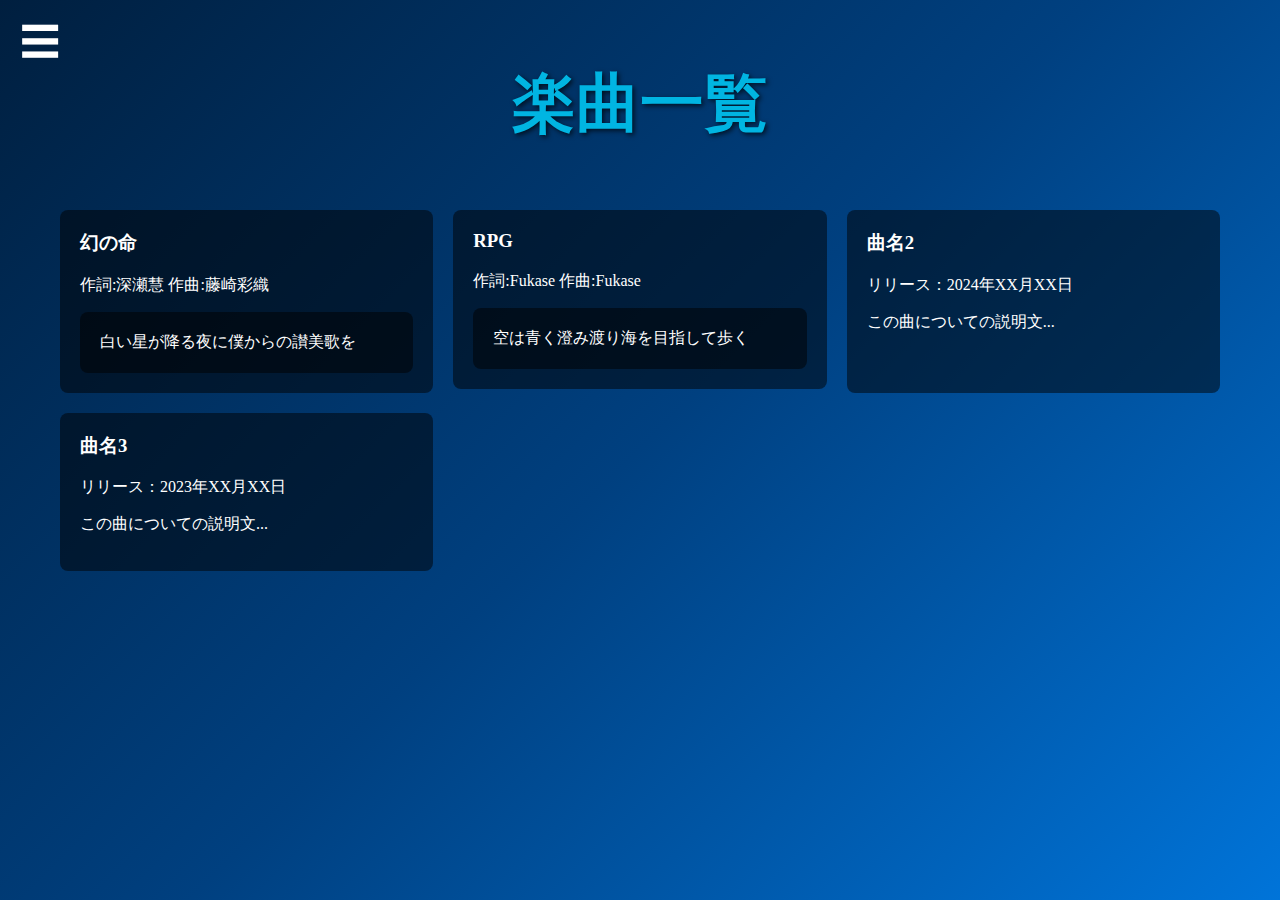
==== songs.html @ 36b4b0de "sekaowa" ====
<!DOCTYPE html>
<html lang="ja">
<head>
    <meta charset="UTF-8">
    <meta name="viewport" content="width=device-width, initial-scale=1.0">
    <title>楽曲一覧 - clubMARS</title>
    <link rel="stylesheet" href="styles.css">
</head>
<body>
    <div class="menu-icon" id="menu-icon">&#9776;</div>
    <nav id="sidebar" class="sidebar">
        <ul>
            <li><a href="index.html">ホーム</a></li>
            <li><a href="about.html">アーティスト</a></li>
            <li><a href="concerts.html">ライブ一覧</a></li>
            <li><a href="songs.html">曲一覧</a></li>
            <li><a href="quiz.html">クイズ</a></li>
        </ul>
    </nav>

    <main>
        <h1 class="title">楽曲一覧</h1>
        <section class="song-list">
            <a href="song-details/maboroshinoinoti.html" class="song-link">
                <div class="song-item">
                    <h3>幻の命</h3>
                    <p class="songwriting">作詞:深瀬慧 作曲:藤崎彩織</p>
                    <p class="lyrics-beginning">白い星が降る夜に僕からの讃美歌を</p>
                </div>
            </a>
            <a href="song-details/rpg.html" class="song-link">
                <div class="song-item">
                    <h3>RPG</h3>
                    <p class="songwriting">作詞:Fukase 作曲:Fukase</p>
                    <p class="lyrics-beginning">空は青く澄み渡り海を目指して歩く</p>
                </div>
            </a>
            <div class="song-item">
                <h3>曲名2</h3>
                <p class="release-date">リリース：2024年XX月XX日</p>
                <p class="song-description">この曲についての説明文...</p>
            </div>
            <div class="song-item">
                <h3>曲名3</h3>
                <p class="release-date">リリース：2023年XX月XX日</p>
                <p class="song-description">この曲についての説明文...</p>
            </div>
        </section>
    </main>

    <script src="script.js"></script>
</body>
</html>
---- styles.css ----
/* 全体のスタイル */
body {
    margin: 0;
    padding: 0;
    background: linear-gradient(135deg, #001F3F, #004080, #0074D9); /* 青系の宇宙イメージ */
    background-attachment: fixed;
    background-size: cover;
    color: white;
}

/* ヘッダー */
header {
    text-align: center;
    padding: 50px 0;
    background-color: rgba(0, 0, 0, 0.6); /* 少し透明感を持たせた黒背景 */
    position: relative;
}

.menu-icon {
    position: fixed;
    top: 15px;
    left: 20px;
    font-size: 40px;
    cursor: pointer;
    z-index: 2; /* 追加：最前面に表示 */
}

.title {
    font-size: 4rem;
    font-weight: bold;
    color: #00b5e2; /* 青系 */
    text-shadow: 2px 2px 5px rgba(0, 0, 0, 0.7); /* 少し幻想的な影 */
    text-align: center; /* 追加：テキストを中央揃え */
    margin-top: 0px; /* 追加：上部の余白 */
}

.subtitle {
    font-size: 1.5rem;
    text-align: center;
    color: #fff;
    margin-top: 10px;
}

/* サイドバーの基本スタイル */
.sidebar {
    position: fixed;
    top: 0;
    left: 0;
    width: 250px; /* 左側の幅だけ */
    height: 100%;
    background-color: rgba(34, 34, 34, 0.6); /* 半透明の背景 */
    transform: translateX(-100%); /* 初期状態は画面の外 */
    transition: transform 0.5s ease-in-out;
    padding-top: 60px; /* ハンバーガーメニューの下に余白を確保 */
    z-index: 1; /* 追加：サイドバーの重なり順を設定 */
}

/* サイドバーが開いたとき */
.sidebar.open {
    transform: translateX(0);
}

/* メニューリスト */
.sidebar ul {
    list-style: none;
    padding: 0;
    margin: 0;
    width: 100%;
    display: flex;
    flex-direction: column;
    align-items: center;
}

/* メニュー項目（アニメーション用） */
.sidebar ul li {
    opacity: 0;
    transform: translateX(-20px);
    transition: opacity 0.5s ease, transform 0.5s ease;
}

/* サイドバーが開いたときに1つずつ出てくる */
.sidebar.open ul li {
    opacity: 1;
    transform: translateX(0);
}

/* メニューリンク */
.sidebar ul li a {
    text-decoration: none;
    color: #fff;
    font-size: 18px;
    padding: 10px 0;
    display: block;
    width: 100%;
    text-align: center;
}

/* メインセクション */
main {
    padding: 20px;
    max-width: 1200px;
    margin: 0 auto; /* 中央寄せ */
    padding-top: 60px; /* メニューアイコンと被らないように調整 */
}

/* サイト説明 */
.description {
    text-align: center;
    font-size: 1.2rem;
    color: #ddd;
    margin-bottom: 40px;
}

/* ニュースセクション */
.news {
    text-align: center;
    background-color: rgba(0, 0, 0, 0.5); /* 半透明の背景 */
    padding: 20px;
    border-radius: 8px;
}

.news h3 {
    font-size: 1.8rem;
    color: #00b5e2; /* 青系 */
    margin-bottom: 10px;
}

.news ul {
    list-style: none;
    padding: 0;
    color: #fff;
}

.news ul li {
    font-size: 1.1rem;
    margin-bottom: 8px;
}

/* アーティスト情報 */
.artist-info {
    text-align: center;
    margin-top: 40px;
}

.artist-image {
    width: 80%;
    max-width: 400px;
    border-radius: 8px;
    margin-bottom: 20px;
}

.artist-info p {
    font-size: 1.2rem;
    color: #ccc;
    line-height: 1.6;
}

/* 楽曲一覧のスタイル */
.song-list {
    display: grid;
    grid-template-columns: repeat(auto-fit, minmax(300px, 1fr));
    gap: 20px;
    padding: 20px;
}

.song-item {
    background-color: rgba(0, 0, 0, 0.5);
    padding: 20px;
    border-radius: 8px;
    transition: transform 0.3s ease, background-color 0.3s ease;
}

.song-item:hover {
    transform: translateY(-5px);
    background-color: rgba(0, 0, 0, 0.7);
}

.song-item h3 {
    color: #ffffff;
    margin-top: 0;
}

/* クイズのスタイル */
.quiz-section {
    max-width: 800px;
    margin: 0 auto;
    padding: 20px;
}

.quiz-item {
    background-color: rgba(0, 0, 0, 0.5);
    padding: 20px;
    border-radius: 8px;
    margin-bottom: 30px;
}

.choices {
    display: grid;
    grid-template-columns: repeat(2, 1fr);
    gap: 15px;
    margin-top: 20px;
}

.choice {
    background-color: rgba(0, 181, 226, 0.2);
    border: 2px solid #00b5e2;
    color: white;
    padding: 10px;
    border-radius: 5px;
    cursor: pointer;
    transition: background-color 0.3s ease;
}

.choice:hover {
    background-color: rgba(0, 181, 226, 0.4);
}

/* 曲名リンクのスタイル */
.song-link {
    text-decoration: none;
    color: inherit;
    display: block;
}

/* 曲詳細ページのスタイル */
.song-details {
    max-width: 800px;
    margin: 0 auto;
    padding: 20px;
}

.song-info {
    background-color: rgba(0, 0, 0, 0.5);
    padding: 20px;
    border-radius: 8px;
    margin-bottom: 30px;
}

.lyrics {
    background-color: rgba(0, 0, 0, 0.5);
    padding: 20px;
    border-radius: 8px;
    margin-top: 1px;
    line-height: 1.8;
    /* white-space: pre-line; */
}

.lyrics-beginning {
    background-color: rgba(0, 0, 0, 0.5);
    padding: 20px;
    border-radius: 8px;
    margin: 0px 0;
}
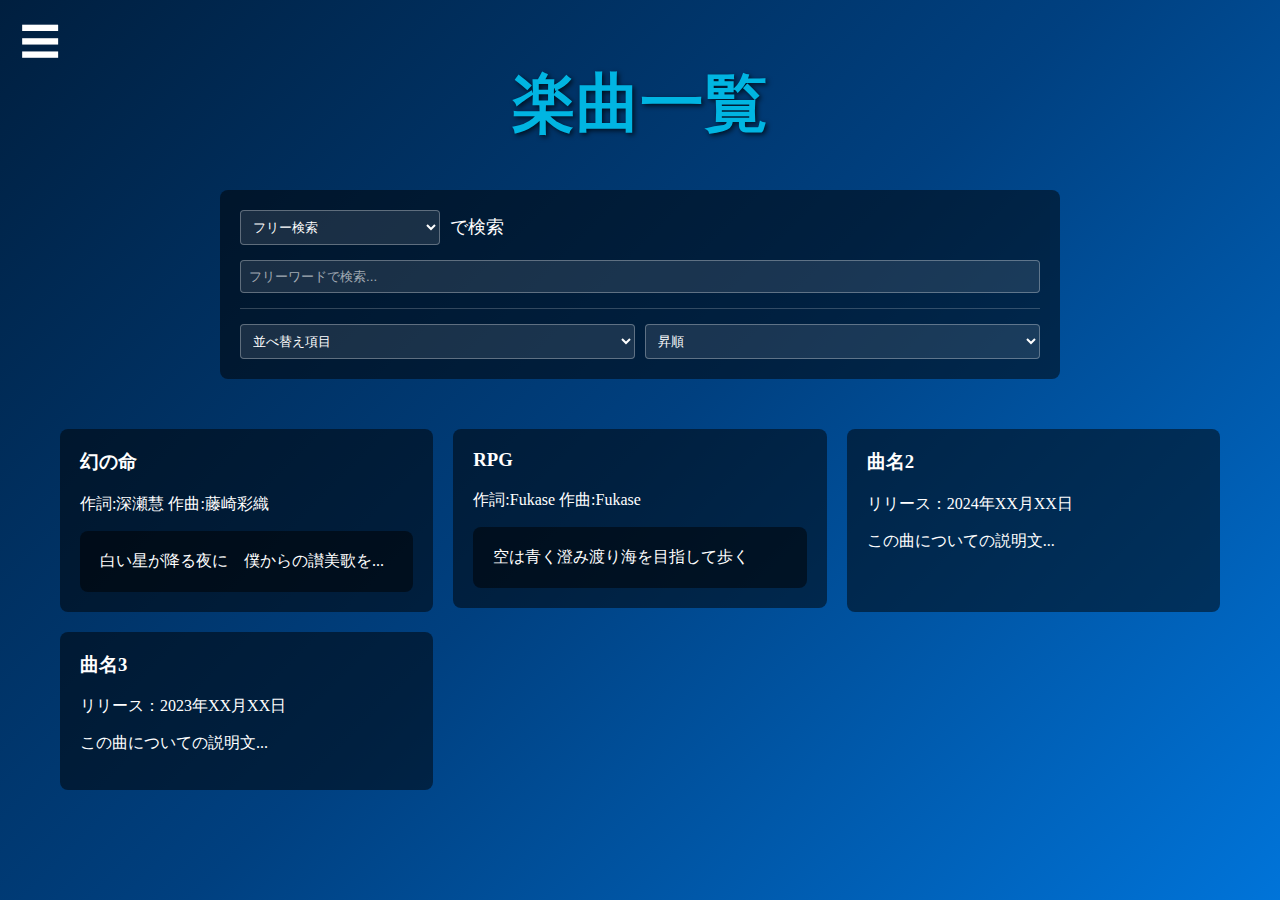
==== commit e2aa1746: "sekaowa" ====
--- a/songs.html
+++ b/songs.html
@@ -20,12 +20,99 @@
 
     <main>
         <h1 class="title">楽曲一覧</h1>
+        
+        <!-- 検索フォームを追加 -->
+        <div class="search-section">
+            <div class="search-type-row">
+                <select id="searchType" class="filter-select">
+                    <option value="free">フリー検索</option>
+                    <option value="title">曲名</option>
+                    <option value="lyrics">歌詞</option>
+                    <option value="credit">作詞・作曲者</option>
+                    <option value="album">アルバム</option>
+                    <option value="live">ライブ</option>
+                    <option value="artist">名義</option>
+                </select>
+                <span class="search-text">で検索</span>
+            </div>
+            <div class="search-input-row">
+                <input type="text" id="searchInput" placeholder="フリーワードで検索..." class="search-input">
+            </div>
+            <div class="search-filters" style="display: none;">
+                <!-- 作詞作曲者の選択（横並び） -->
+                <div class="credit-filters">
+                    <select id="writerFilter" class="filter-select">
+                        <option value="">作詞者を選択</option>
+                        <option value="Fukase">Fukase</option>
+                        <option value="Nakajin">Nakajin</option>
+                        <option value="Saori">Saori</option>
+                        <option value="Fukase">その他</option>
+                    </select>
+                    <select id="composerFilter" class="filter-select">
+                        <option value="">作曲者を選択</option>
+                        <option value="Fukase">Fukase</option>
+                        <option value="Nakajin">Nakajin</option>
+                        <option value="Saori">Saori</option>
+                        <option value="Fukase">その他</option>
+                    </select>
+                </div>
+                
+                <!-- その他の選択（縦並び） -->
+                <div class="single-filter">
+                    <select id="albumFilter" class="filter-select">
+                        <option value="">アルバムを選択</option>
+                        <option value="EARTH">EARTH</option>
+                        <option value="ENTERTAINMENT">ENTERTAINMENT</option>
+                        <option value="Tree">Tree</option>
+                        <option value="Lip">Lip</option>
+                        <option value="Eye">Eye</option>
+                        <option value="scentofmemory">scent of memory</option>
+                        <option value="Nautilus">Nautilus</option>
+                    </select>
+                </div>
+                <div class="single-filter">
+                    <select id="liveFilter" class="filter-select">
+                        <option value="">ライブを選択</option>
+                        <option value="MARS TOUR 2024">MARS TOUR 2024</option>
+                        <option value="Fantasy Tour 2023">Fantasy Tour 2023</option>
+                    </select>
+                </div>
+                <div class="single-filter">
+                    <select id="artistFilter" class="filter-select">
+                        <option value="">名義を選択</option>
+                        <option value="世界の終わり">世界の終わり</option>
+                        <option value="SEKAI NO OWARI">SEKAI NO OWARI</option>
+                        <option value="End of the World">End of the World</option>
+                        <option value="その他">その他</option>
+                    </select>
+                </div>
+            </div>
+            <!-- 並べ替えオプションを追加 -->
+            <div class="sort-options">
+                <select id="sortBy" class="filter-select">
+                    <option value="">並べ替え項目</option>
+                    <option value="title">曲名</option>
+                    <option value="release">リリース日</option>
+                </select>
+                <select id="sortOrder" class="filter-select">
+                    <option value="asc">昇順</option>
+                    <option value="desc">降順</option>
+                </select>
+            </div>
+        </div>
+
         <section class="song-list">
             <a href="song-details/maboroshinoinoti.html" class="song-link">
-                <div class="song-item">
+                <div class="song-item" 
+                    data-album="EARTH" 
+                    data-album-order="3"
+                    data-lives="MARS TOUR 2024,Fantasy Tour 2023"
+                    data-marstour2024-order="5"
+                    data-fantasytour2023-order="2"
+                    data-artist="SEKAI NO OWARI">
                     <h3>幻の命</h3>
                     <p class="songwriting">作詞:深瀬慧 作曲:藤崎彩織</p>
-                    <p class="lyrics-beginning">白い星が降る夜に僕からの讃美歌を</p>
+                    <p class="lyrics-beginning">白い星が降る夜に　僕からの讃美歌を...</p>
                 </div>
             </a>
             <a href="song-details/rpg.html" class="song-link">
--- a/styles.css
+++ b/styles.css
@@ -251,3 +251,123 @@
     border-radius: 8px;
     margin: 0px 0;
 }
+
+/* ルビのスタイル */
+ruby {
+    ruby-align: center;
+}
+
+rt {
+    font-size: 0.5em;
+    color: rgba(255, 255, 255, 0.8);
+}
+
+/* 英訳のスタイル */
+.translation {
+    color: rgba(255, 255, 255, 0.6);  /* 半透明の白色 */
+    font-size: 0.9em;                 /* 少し小さめのフォント */
+    margin-left: 20px;                /* 左側にインデント */
+    display: block;
+}
+
+/* 検索フォームのスタイル更新 */
+.search-section {
+    max-width: 800px;
+    margin: 0 auto 30px;
+    padding: 20px;
+    background-color: rgba(0, 0, 0, 0.5);
+    border-radius: 8px;
+}
+
+.search-type-row {
+    display: flex;
+    align-items: center;
+    gap: 10px;
+    margin-bottom: 15px;
+}
+
+.search-text {
+    color: white;
+    font-size: 1.1em;
+}
+
+.search-input-row {
+    margin-bottom: 15px;
+}
+
+.filter-select {
+    background-color: rgba(255, 255, 255, 0.1);
+    border: 1px solid rgba(255, 255, 255, 0.3);
+    border-radius: 4px;
+    color: white;
+    padding: 8px;
+    cursor: pointer;
+    min-width: 200px;
+}
+
+.search-input {
+    width: 100%;
+    padding: 8px;
+    background-color: rgba(255, 255, 255, 0.1);
+    border: 1px solid rgba(255, 255, 255, 0.3);
+    border-radius: 4px;
+    color: white;
+    box-sizing: border-box;
+}
+
+.search-input::placeholder {
+    color: rgba(255, 255, 255, 0.6);
+}
+
+.filter-select option {
+    background-color: #001F3F;
+    color: white;
+}
+
+/* 検索結果が見つからない場合 */
+.no-results {
+    text-align: center;
+    padding: 20px;
+    color: rgba(255, 255, 255, 0.6);
+}
+
+/* 並べ替えオプションのスタイル */
+.sort-options {
+    display: flex;
+    gap: 10px;
+    margin-top: 15px;
+    padding-top: 15px;
+    border-top: 1px solid rgba(255, 255, 255, 0.2);
+}
+
+.sort-options .filter-select {
+    flex: 1;
+}
+
+/* 検索フィルターのスタイル */
+.search-filters {
+    display: none; /* デフォルトで非表示 */
+}
+
+/* 作詞作曲者の選択を横に並べる */
+.credit-filters {
+    display: flex;
+    gap: 10px;
+}
+
+/* 余白の調整 */
+.credit-filters,
+.single-filter {
+    margin-bottom: 0px;
+}
+
+/* 最後の要素の余白を削除 */
+.single-filter:last-child {
+    margin-bottom: 0;
+}
+
+/* フィルターセレクトの共通スタイル */
+.credit-filters .filter-select,
+.single-filter .filter-select {
+    width: 100%;
+}
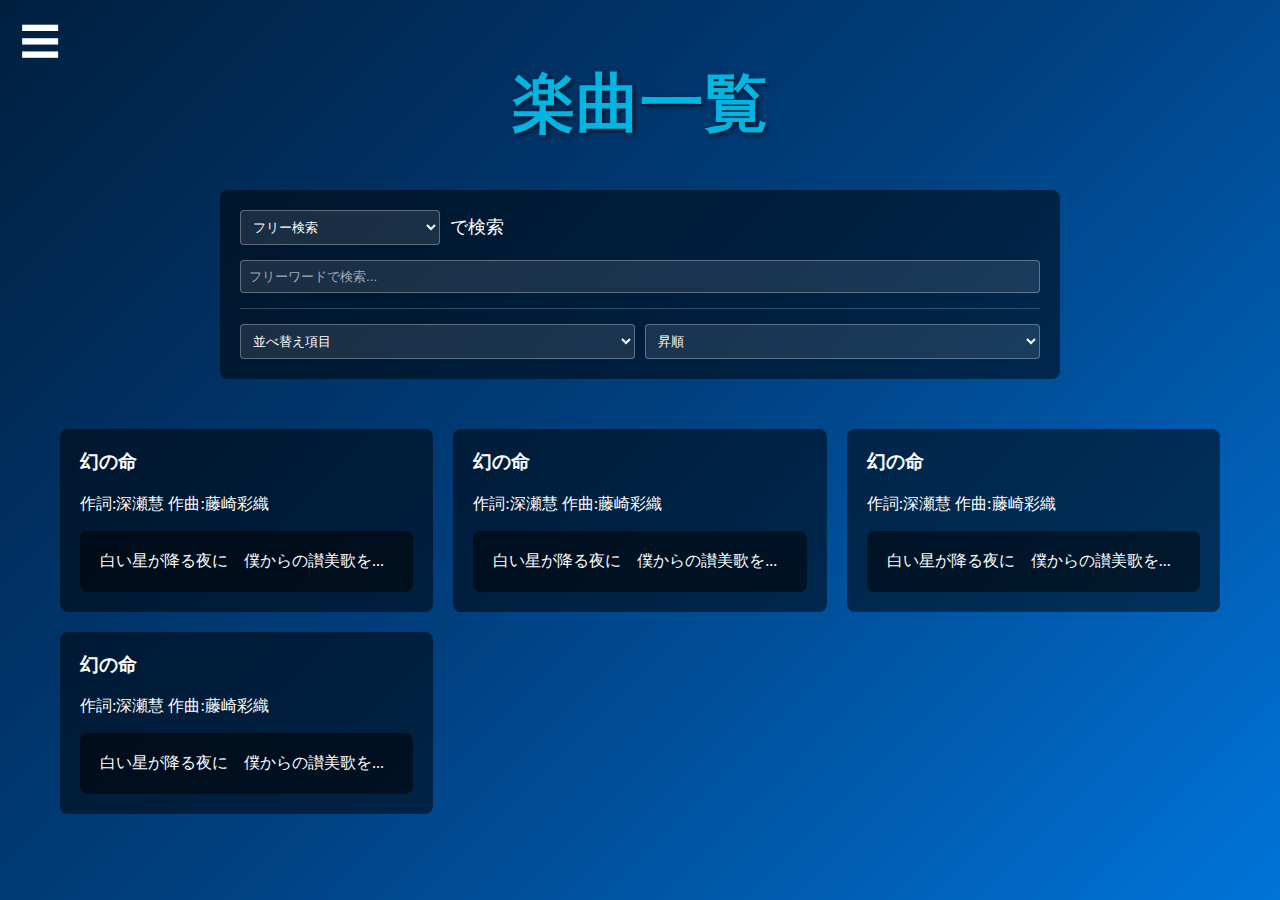
==== commit d5a756d5: "sekaowa" ====
--- a/songs.html
+++ b/songs.html
@@ -73,8 +73,28 @@
                 <div class="single-filter">
                     <select id="liveFilter" class="filter-select">
                         <option value="">ライブを選択</option>
-                        <option value="MARS TOUR 2024">MARS TOUR 2024</option>
-                        <option value="Fantasy Tour 2023">Fantasy Tour 2023</option>
+                        <option value="Heart the eartH TOUR">Heart the eartH TOUR</option>
+                        <option value="世界の終わり 秋のワンマンツアー 2010">世界の終わり 秋のワンマンツアー 2010</option>
+                        <option value="SEKAI NO OWARI at 武道館">SEKAI NO OWARI at 武道館</option>
+                        <option value="SEKAI NO OWARI TOUR 2011">SEKAI NO OWARI TOUR 2011</option>
+                        <option value="ZEPP TOUR 2012 ENTERTAINMENT">ZEPP TOUR 2012 ENTERTAINMENT</option>
+                        <option value="HALL TOUR 2012 ENTERTAINMENT">HALL TOUR 2012 ENTERTAINMENT</option>
+                        <option value="ARENA TOUR 2013 ENTERTAIMENT">ARENA TOUR 2013 ENTERTAIMENT</option>
+                        <option value="炎と森のカーニバル">炎と森のカーニバル</option>
+                        <option value="炎と森のカーニバル - スターランド編 -">炎と森のカーニバル - スターランド編 -</option>
+                        <option value="TOKYO FANTASY">TOKYO FANTASY</option>
+                        <option value="Twilight City">Twilight City</option>
+                        <option value="The Dinner">The Dinner</option>
+                        <option value="Tarkus">Tarkus</option>
+                        <option value="INSOMNIA TRAIN">INSOMNIA TRAIN</option>
+                        <option value="Fafrotskies">Fafrotskies</option>
+                        <option value="The Colors">The Colors</option>
+                        <option value="BLUE PLANET ORCHESTRA">BLUE PLANET ORCHESTRA</option>
+                        <option value="Du Gara Di Du">Du Gara Di Du</option>
+                        <option value="Fafrotskies 〜The Fan〜">Fafrotskies 〜The Fan〜</option>
+                        <option value="erminal">Terminal</option>
+                        <option value="深海">深海</option>
+                        <option value="INSTANT RADIO">INSTANT RADIO</option>
                     </select>
                 </div>
                 <div class="single-filter">
@@ -109,29 +129,56 @@
                     data-lives="MARS TOUR 2024,Fantasy Tour 2023"
                     data-marstour2024-order="5"
                     data-fantasytour2023-order="2"
-                    data-artist="SEKAI NO OWARI">
+                    data-artist="世界の終わり"
+                    data-release="2010-02-10"
+                    data-duration="4:32">
                     <h3>幻の命</h3>
                     <p class="songwriting">作詞:深瀬慧 作曲:藤崎彩織</p>
                     <p class="lyrics-beginning">白い星が降る夜に　僕からの讃美歌を...</p>
                 </div>
             </a>
-            <a href="song-details/rpg.html" class="song-link">
-                <div class="song-item">
-                    <h3>RPG</h3>
-                    <p class="songwriting">作詞:Fukase 作曲:Fukase</p>
-                    <p class="lyrics-beginning">空は青く澄み渡り海を目指して歩く</p>
+            <a href="song-details/tensitoakuma.html" class="song-link">
+                <div class="song-item" 
+                    data-album="EARTH" 
+                    data-album-order="3"
+                    data-lives="MARS TOUR 2024,Fantasy Tour 2023"
+                    data-marstour2024-order="5"
+                    data-fantasytour2023-order="2"
+                    data-artist="SEKAI NO OWARI"
+                    data-release="2024-01-24">
+                    <h3>幻の命</h3>
+                    <p class="songwriting">作詞:深瀬慧 作曲:藤崎彩織</p>
+                    <p class="lyrics-beginning">白い星が降る夜に　僕からの讃美歌を...</p>
                 </div>
             </a>
-            <div class="song-item">
-                <h3>曲名2</h3>
-                <p class="release-date">リリース：2024年XX月XX日</p>
-                <p class="song-description">この曲についての説明文...</p>
-            </div>
-            <div class="song-item">
-                <h3>曲名3</h3>
-                <p class="release-date">リリース：2023年XX月XX日</p>
-                <p class="song-description">この曲についての説明文...</p>
-            </div>
+            <a href="song-details/maboroshinoinoti.html" class="song-link">
+                <div class="song-item" 
+                    data-album="EARTH" 
+                    data-album-order="3"
+                    data-lives="MARS TOUR 2024,Fantasy Tour 2023"
+                    data-marstour2024-order="5"
+                    data-fantasytour2023-order="2"
+                    data-artist="SEKAI NO OWARI"
+                    data-release="2024-01-24">
+                    <h3>幻の命</h3>
+                    <p class="songwriting">作詞:深瀬慧 作曲:藤崎彩織</p>
+                    <p class="lyrics-beginning">白い星が降る夜に　僕からの讃美歌を...</p>
+                </div>
+            </a>
+            <a href="song-details/maboroshinoinoti.html" class="song-link">
+                <div class="song-item" 
+                    data-album="EARTH" 
+                    data-album-order="3"
+                    data-lives="MARS TOUR 2024,Fantasy Tour 2023"
+                    data-marstour2024-order="5"
+                    data-fantasytour2023-order="2"
+                    data-artist="SEKAI NO OWARI"
+                    data-release="2024-01-24">
+                    <h3>幻の命</h3>
+                    <p class="songwriting">作詞:深瀬慧 作曲:藤崎彩織</p>
+                    <p class="lyrics-beginning">白い星が降る夜に　僕からの讃美歌を...</p>
+                </div>
+            </a>
         </section>
     </main>
 
